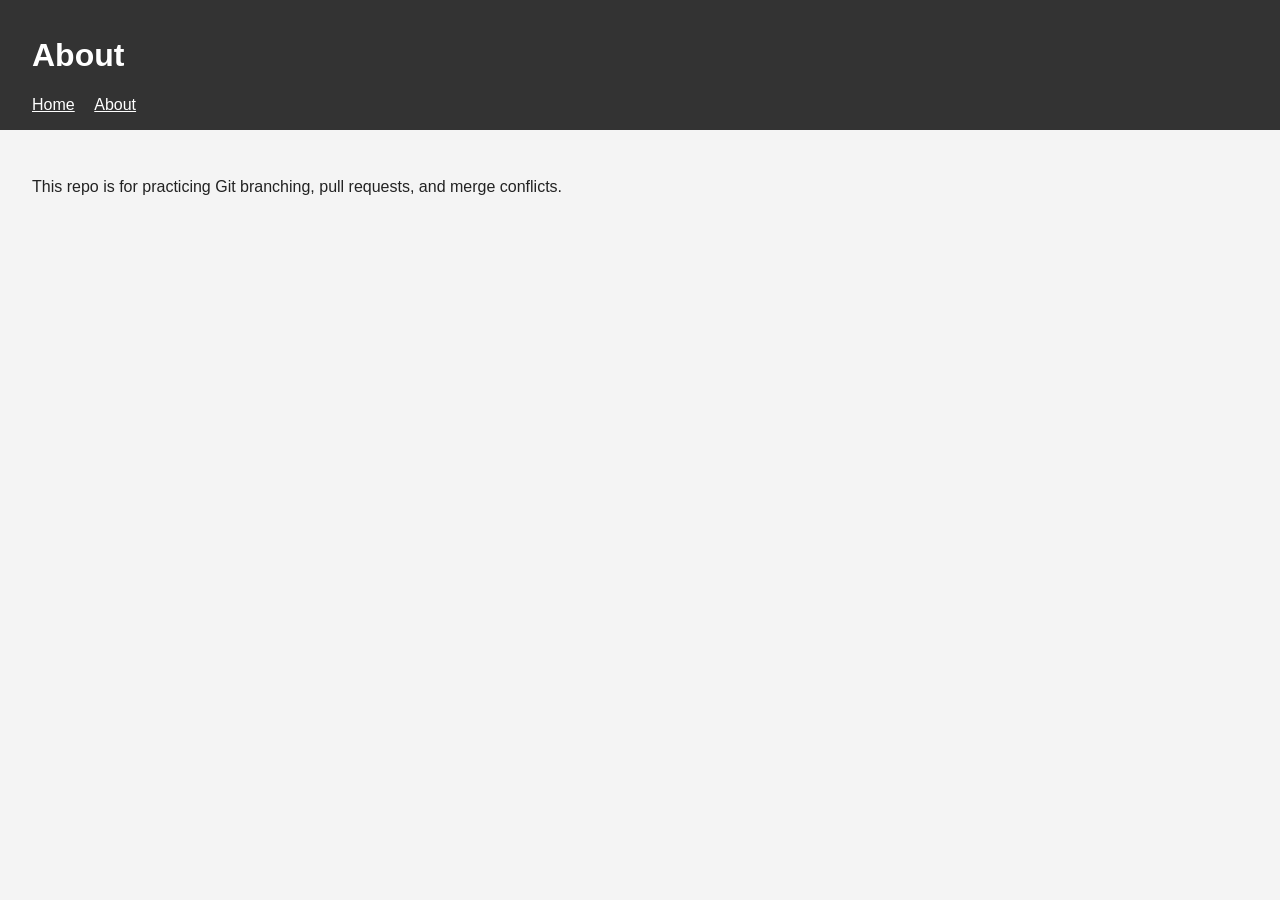
==== about.html @ e348a458 "Initial commit: add site files" ====
<!DOCTYPE html>
<html lang="en">
<head>
  <meta charset="UTF-8">
  <title>About</title>
  <link rel="stylesheet" href="style.css">
</head>
<body>
  <header>
    <h1>About</h1>
    <nav>
      <a href="index.html">Home</a>
      <a href="about.html">About</a>
    </nav>
  </header>
  <main>
    <p>This repo is for practicing Git branching, pull requests, and merge conflicts.</p>
  </main>
</body>
</html>
---- style.css ----
body {
  font-family: Arial, sans-serif;
  margin: 0;
  background-color: #f4f4f4;
  color: #222;
}

header {
  background: #333;
  color: #fff;
  padding: 1rem 2rem;
}

header a {
  color: #fff;
  margin-right: 1rem;
}

main {
  padding: 2rem;
}

footer {
  padding: 1rem 2rem;
  font-size: 0.85rem;
  color: #666;
}
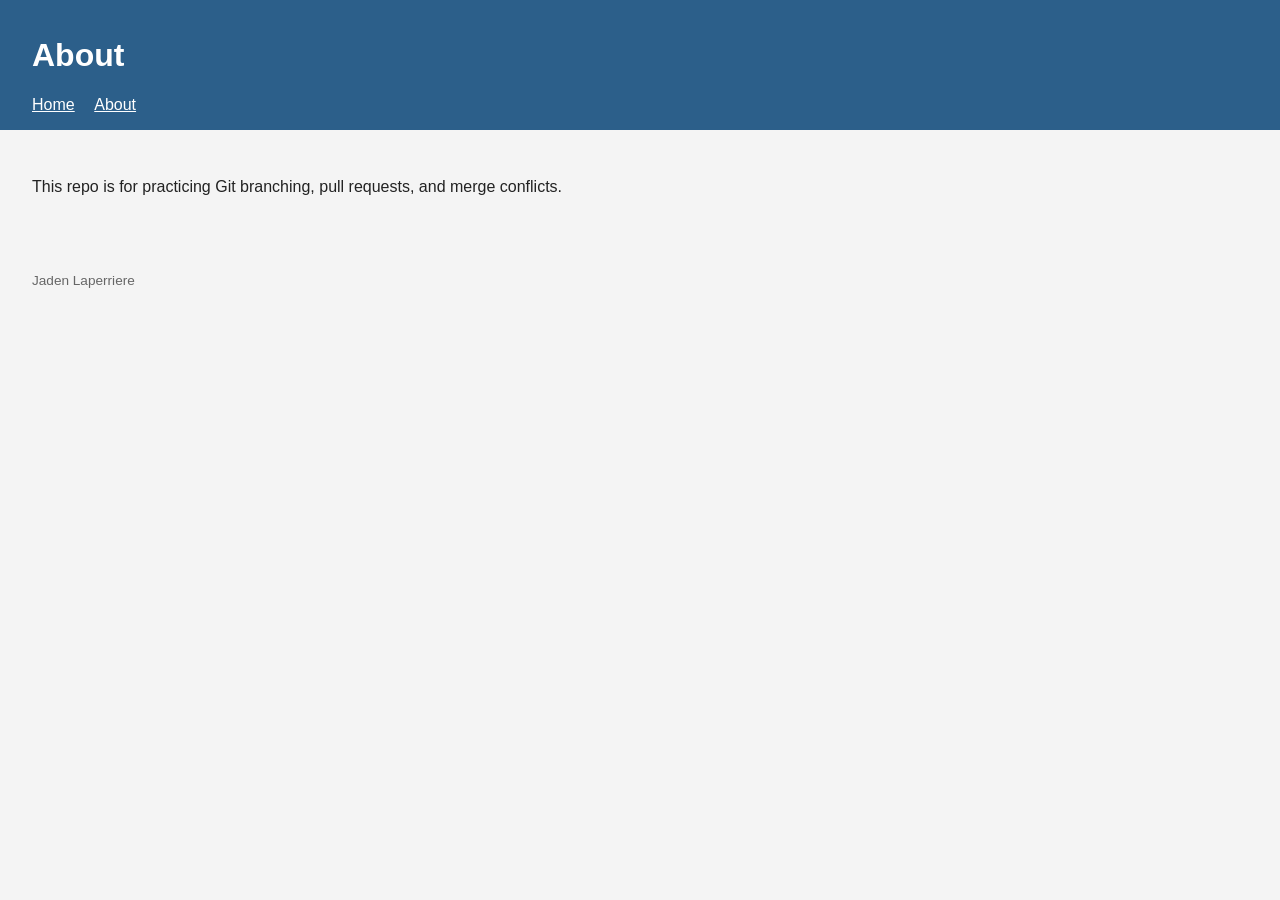
==== commit 3bdfcdce: "Add footer to about page" ====
--- a/about.html
+++ b/about.html
@@ -16,5 +16,8 @@
   <main>
     <p>This repo is for practicing Git branching, pull requests, and merge conflicts.</p>
   </main>
+  <footer>
+    <p>Jaden Laperriere</p>
+  </footer>
 </body>
 </html>
--- a/style.css
+++ b/style.css
@@ -6,7 +6,7 @@
 }
 
 header {
-  background: #333;
+  background: #2c5f8a;
   color: #fff;
   padding: 1rem 2rem;
 }
@@ -20,6 +20,20 @@
   padding: 2rem;
 }
 
+button {
+  background: #2c5f8a;
+  color: #fff;
+  border: none;
+  border-radius: 6px;
+  padding: 0.6rem 1.2rem;
+  font-size: 1rem;
+  cursor: pointer;
+}
+
+button:hover {
+  background: #23496a;
+}
+
 footer {
   padding: 1rem 2rem;
   font-size: 0.85rem;
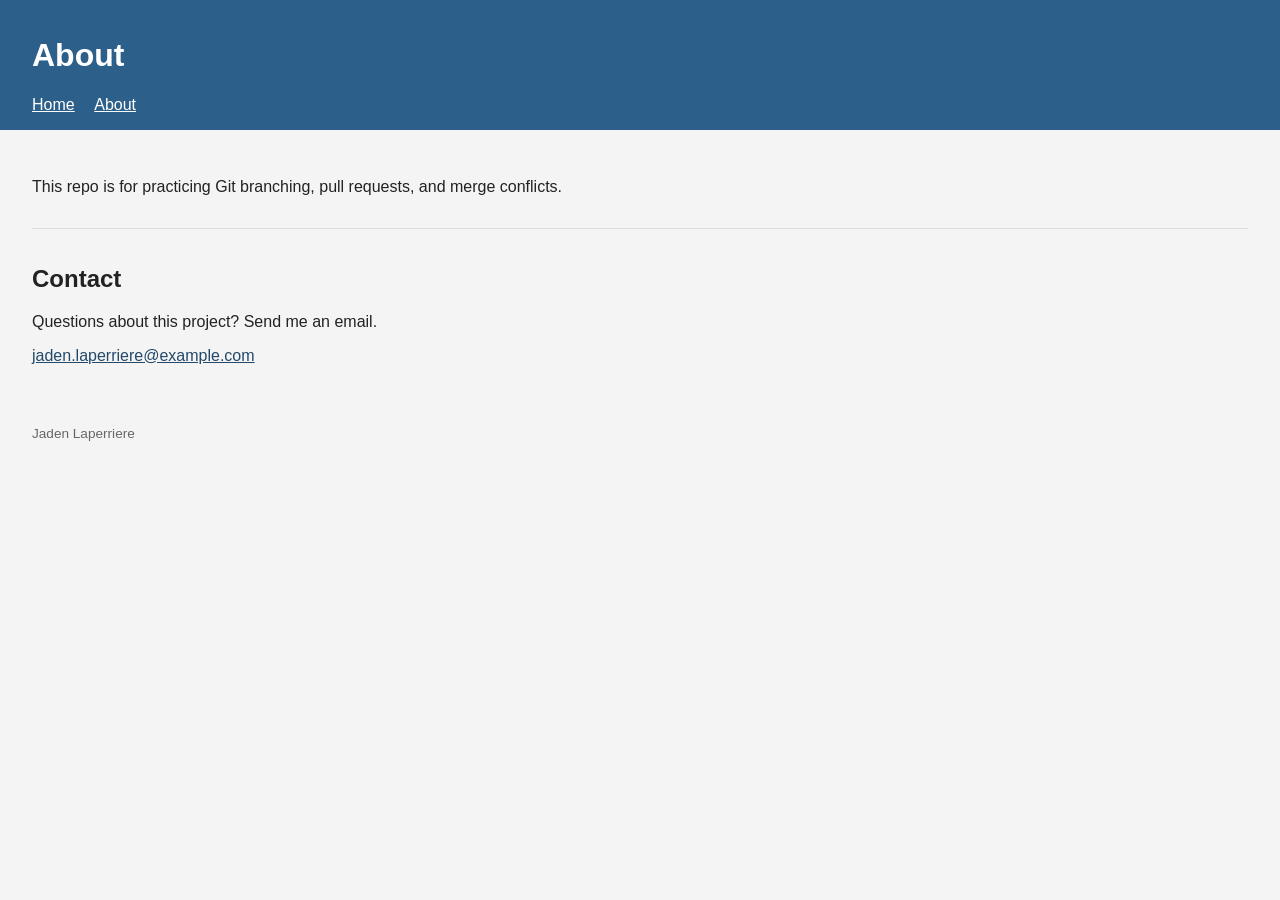
==== commit 2acd0f13: "Add contact section to about page" ====
--- a/about.html
+++ b/about.html
@@ -15,6 +15,11 @@
   </header>
   <main>
     <p>This repo is for practicing Git branching, pull requests, and merge conflicts.</p>
+    <section class="contact">
+      <h2>Contact</h2>
+      <p>Questions about this project? Send me an email.</p>
+      <a href="mailto:jaden.laperriere@example.com">jaden.laperriere@example.com</a>
+    </section>
   </main>
   <footer>
     <p>Jaden Laperriere</p>
--- a/style.css
+++ b/style.css
@@ -39,3 +39,18 @@
   font-size: 0.85rem;
   color: #666;
 }
+
+.contact {
+  margin-top: 2rem;
+  padding-top: 1rem;
+  border-top: 1px solid #ddd;
+}
+
+.contact a {
+  color: #23496a;
+}
+
+header a:hover {
+  color: #ffd166;
+  text-decoration: none;
+}
